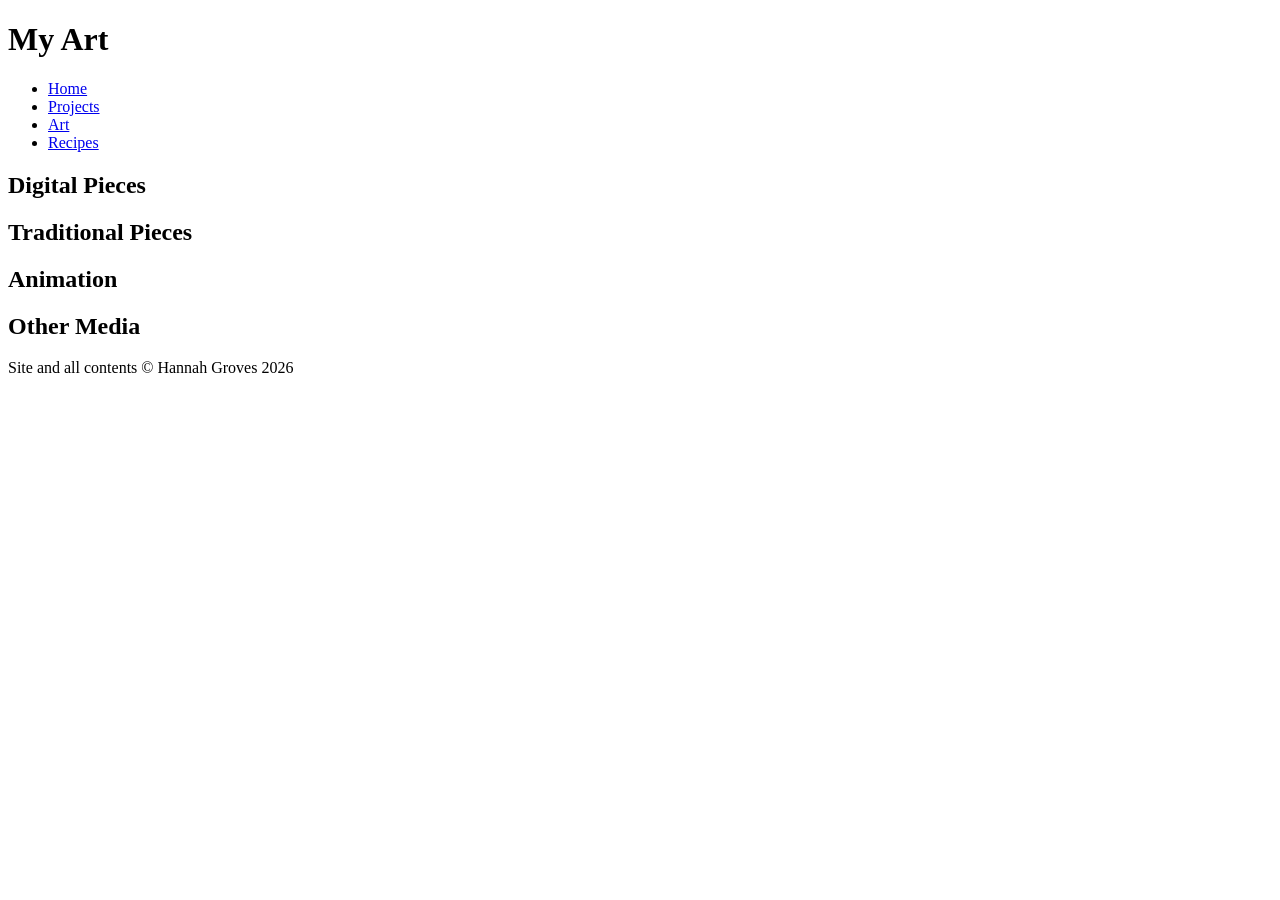
==== myart.html @ c8d2fdd6 "html basics all content necessary for the code-along" ====
<!DOCTYPE html>
<html lang="en">
<head>
    <meta charset="UTF-8">
    <meta name="viewport" content="width=device-width, initial-scale=1.0">
    <title>My Art</title>
</head>
<body>
    <header>
        <h1>My Art</h1>
    </header>
    <nav>
        <ul>
            <li><a href="index.html">Home</a></li>
            <li><a href="projects.html">Projects</a></li>
            <li><a href="myart.html">Art</a></li>
            <li><a href="recipes.html">Recipes</a></li>
        </ul>
    </nav>
    <main>
        <section>
            <h2>Digital Pieces</h2>
        </section>
        <section>
            <h2>Traditional Pieces</h2>
        </section>
        <section>
            <h2>Animation</h2>
        </section>
        <section>
            <h2>Other Media</h2>
        </section>
    </main>
    <aside>

    </aside>
    <footer>
        <p>Site and all contents &copy; Hannah Groves 2026</p>
    </footer>
</body>
</html>
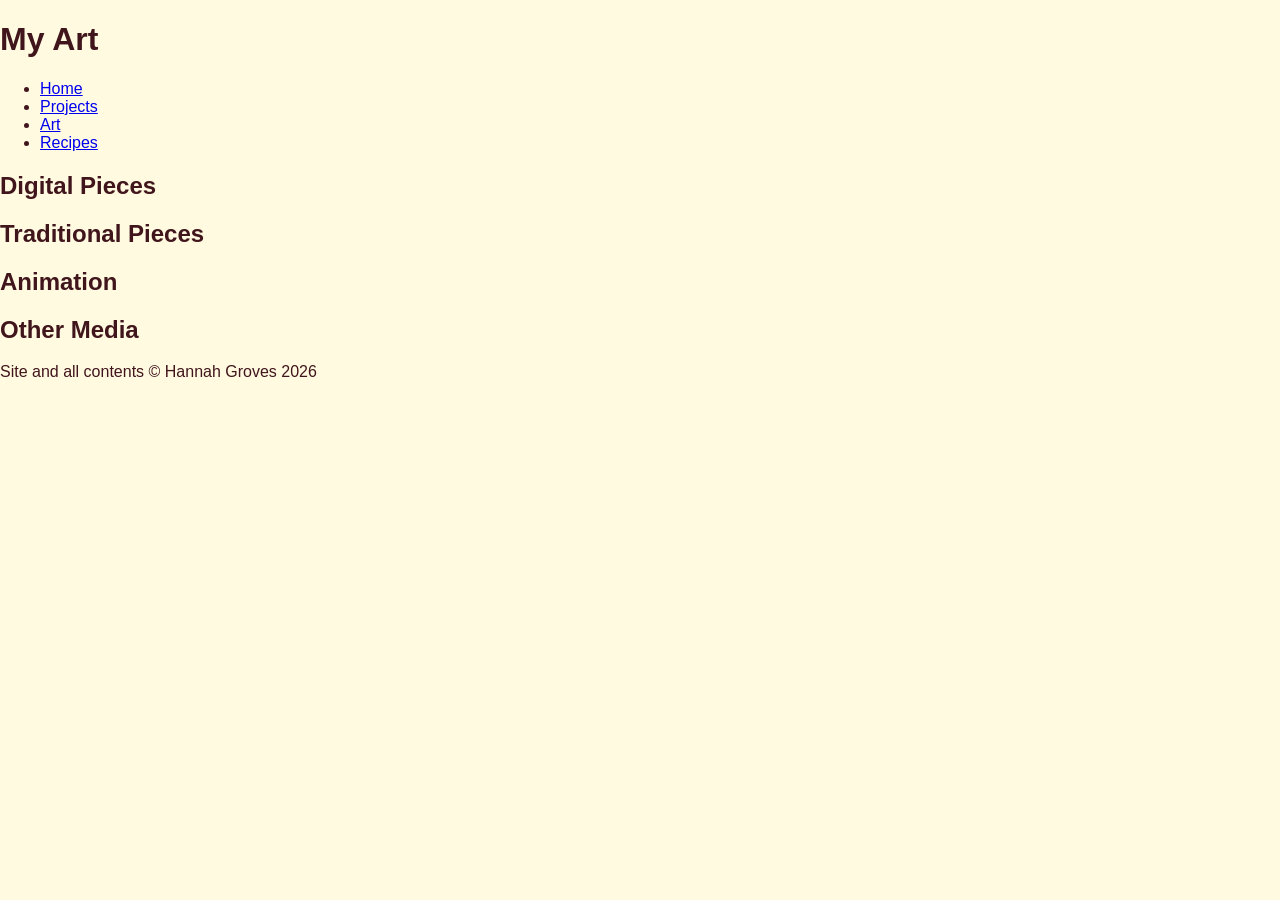
==== commit a2d24032: "Linked CSS and created README" ====
--- a/myart.html
+++ b/myart.html
@@ -3,6 +3,7 @@
 <head>
     <meta charset="UTF-8">
     <meta name="viewport" content="width=device-width, initial-scale=1.0">
+    <link rel="stylesheet" href="styles.css">
     <title>My Art</title>
 </head>
 <body>
--- a/styles.css
+++ b/styles.css
@@ -0,0 +1,16 @@
+/* CSS by Hannah Groves */
+/* Color palette
+#41151C
+#D3BBAF
+#FFFAE0
+#DFBED3
+#BEB37D
+*/
+
+body {
+    background-color: #FFFAE0;
+    font-family: 'Arial', sans-serif;
+    color: #41151C;
+    margin: 0;
+    padding: 0;
+}
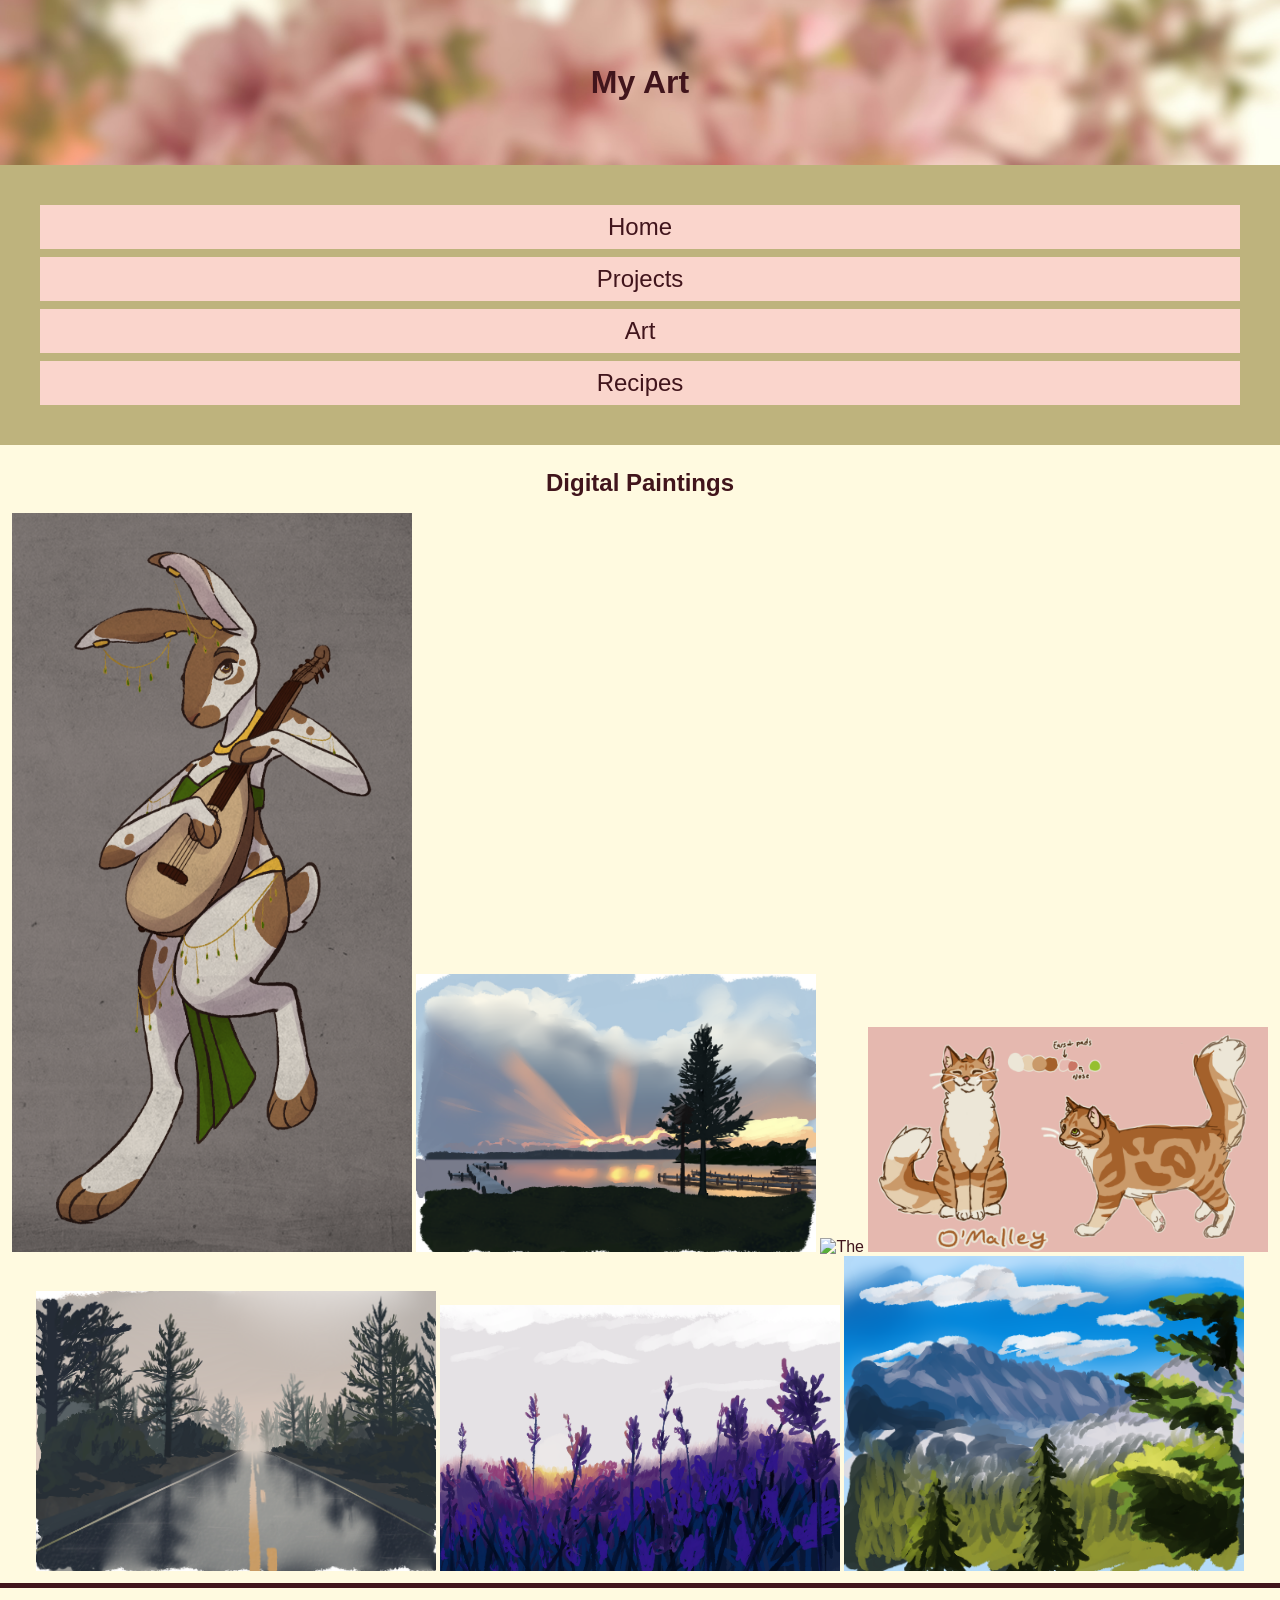
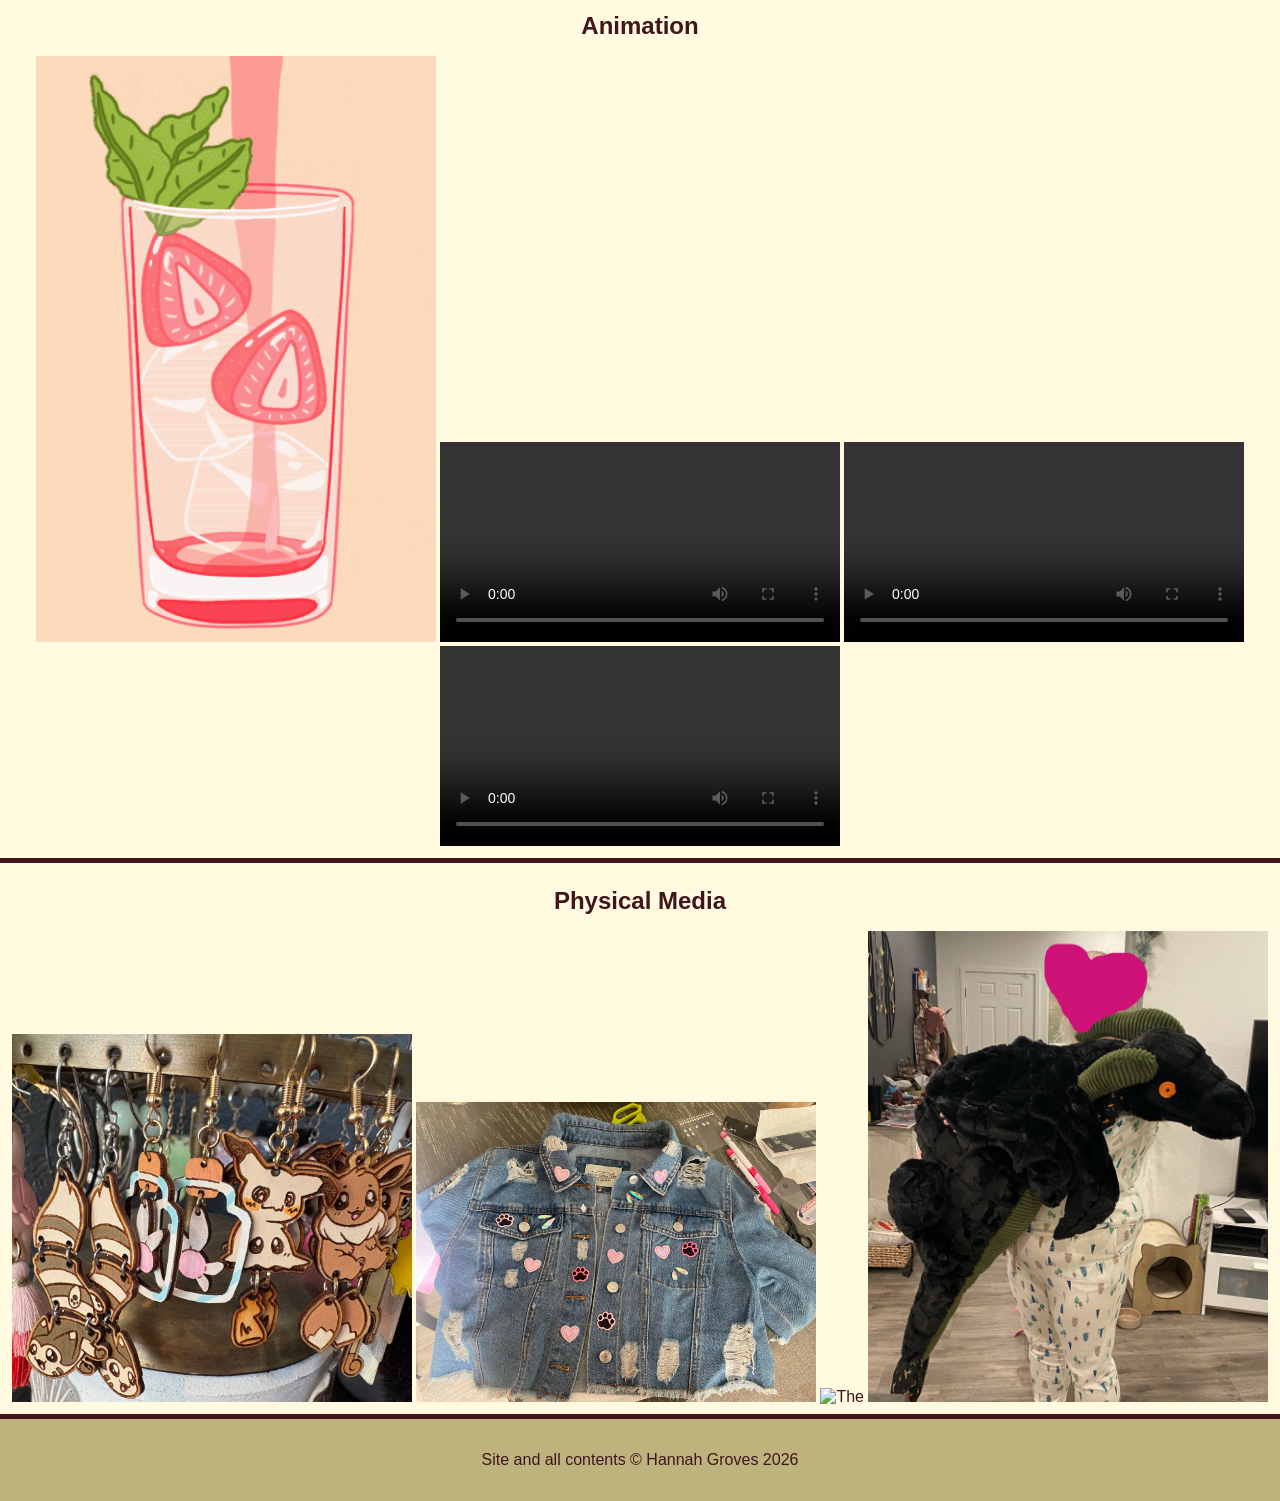
==== commit 35b65069: "Updated html and started css" ====
--- a/myart.html
+++ b/myart.html
@@ -20,16 +20,34 @@
     </nav>
     <main>
         <section>
-            <h2>Digital Pieces</h2>
-        </section>
-        <section>
-            <h2>Traditional Pieces</h2>
+            <h2>Digital Paintings</h2>
+            <div class="card-row">
+                <img src="assets/enrill.png" width="400" alt="The">
+                <img src="assets/lakeside.png" width="400" alt="The">
+                <img src="assets/mountain.png" width="400" alt="The">
+                <img src="assets/malley.png" width="400" alt="The">
+                <img src="assets/rainyroad.png" width="400" alt="The">
+                <img src="assets/lavender.png" width="400" alt="The">
+                <img src="assets/mountain2.png" width="400" alt="The">
+            </div>
         </section>
         <section>
             <h2>Animation</h2>
+            <div class="card-row">
+                <img src="assets/pour.webp" width="400" alt="The">
+                <video src="assets/Alter Ego.mp4" width="400" controls></video>
+                <video src="assets/portugal.mp4" width="400" controls></video>
+                <video src="assets/hit or miss.mp4" width="400" controls></video>
+            </div>
         </section>
         <section>
-            <h2>Other Media</h2>
+            <h2>Physical Media</h2>
+            <div class="card-row">
+                <img src="assets/earring.jpg" width="400" alt="The">
+                <img src="assets/puppy.jpg" width="400" alt="The">
+                <img src="assets/puppy2.jpg" width="400" alt="The">
+                <img src="assets/dragon.jpg" width="400" alt="The">
+            </div>
         </section>
     </main>
     <aside>
--- a/styles.css
+++ b/styles.css
@@ -1,16 +1,64 @@
-/* CSS by Hannah Groves */
+/* CSS written by Hannah Groves*/
+/* GLOBAL STYLES (MOBILE FIRST)*/
 /* Color palette
 #41151C
 #D3BBAF
 #FFFAE0
-#DFBED3
+#fad5cc
 #BEB37D
 */
+
+* {
+    margin: 0;
+    padding: 0; 
+}
 
 body {
     background-color: #FFFAE0;
     font-family: 'Arial', sans-serif;
     color: #41151C;
-    margin: 0;
-    padding: 0;
-}+    text-align: center;
+}
+
+header {
+    background-image: url('assets/plum.jpg');
+    background-size: 100%;
+    background-position:center;
+    padding: 4rem;
+}
+
+nav, footer {
+    background-color: #BEB37D;
+    padding: 2rem;
+}
+
+nav ul {
+  list-style: none;
+  font-size: 1.5em;
+}
+
+nav a {
+  text-decoration: none;
+  color: #41151C;
+  background-color: #fad5cc;
+  width: auto;
+  display: block;
+  padding: 0.5rem;
+  margin: 0.5rem;
+}
+
+h2 {
+    padding: 0.5rem;
+  margin: 0.5rem;
+}
+
+section {
+    padding: 0.5rem;
+    border-bottom: 5px solid #41151C;
+}
+
+section p {
+    padding: 1rem;
+    margin: 1rem;
+}
+
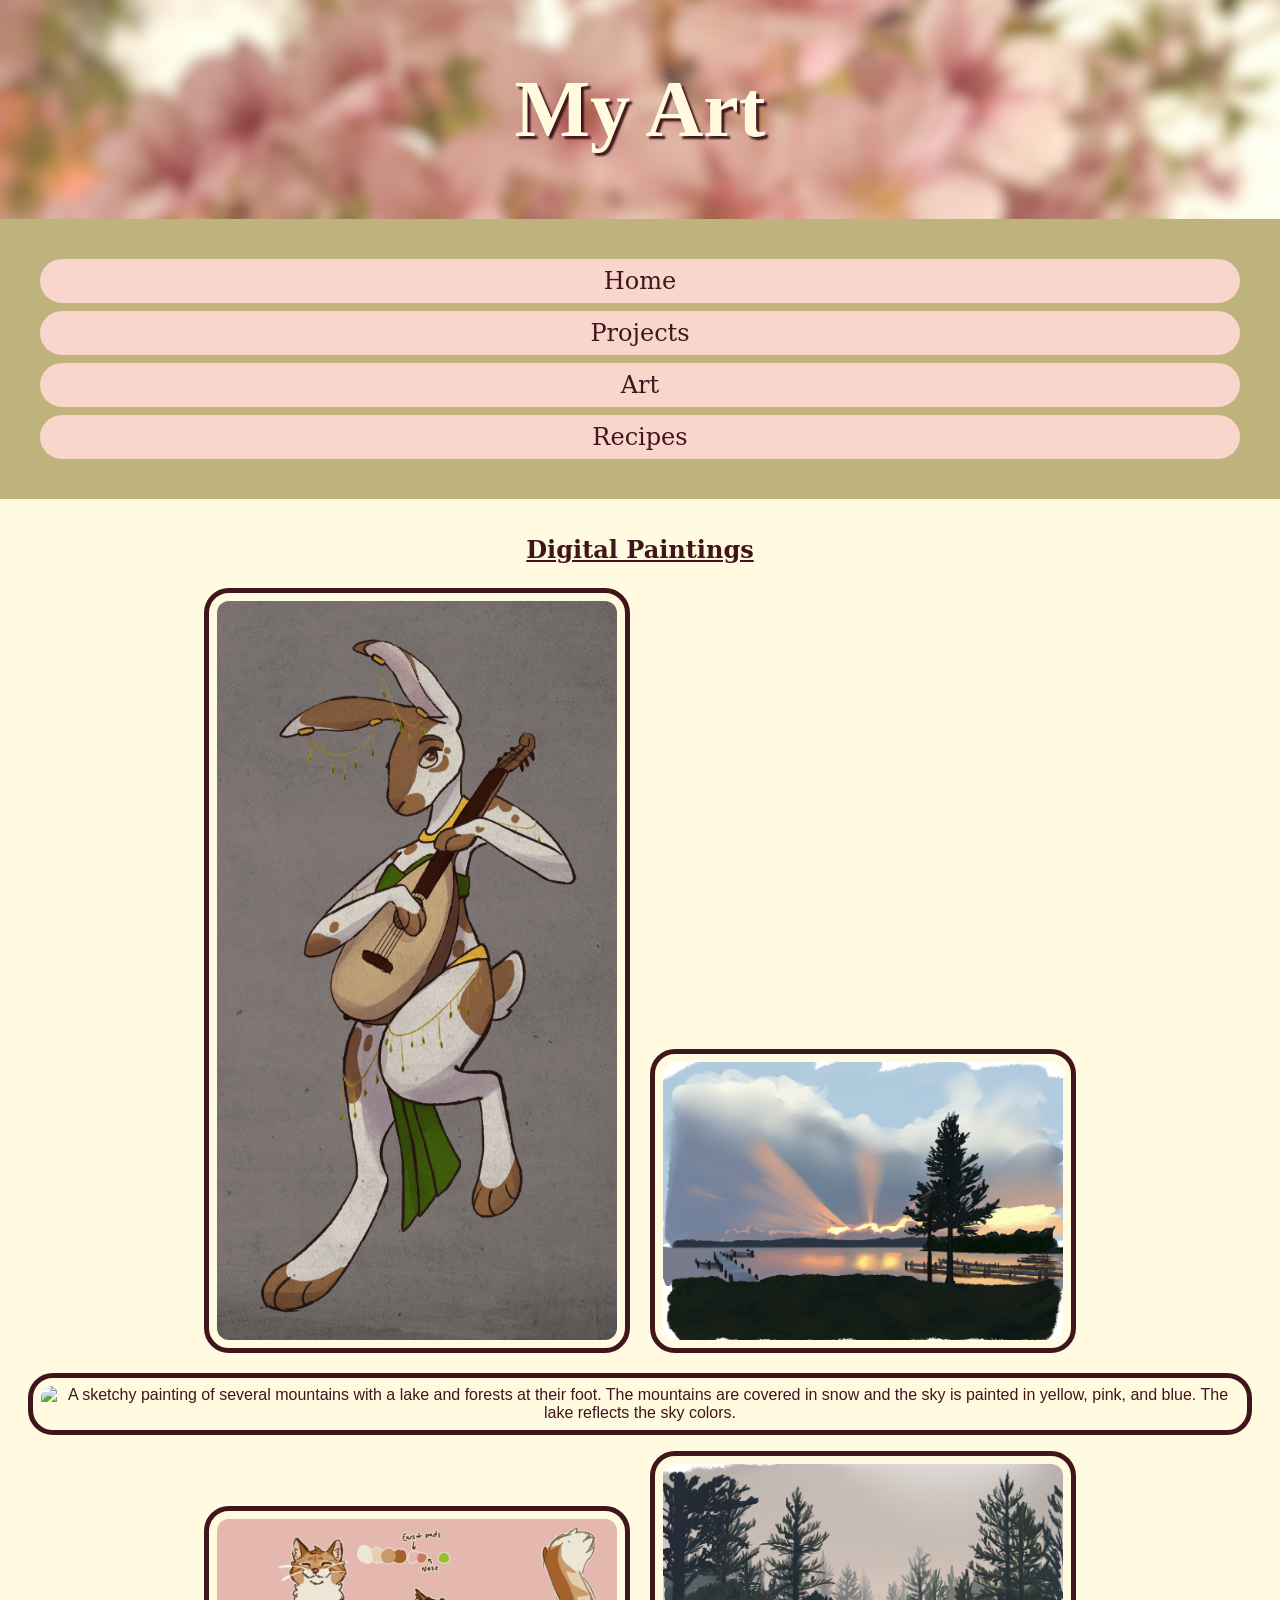
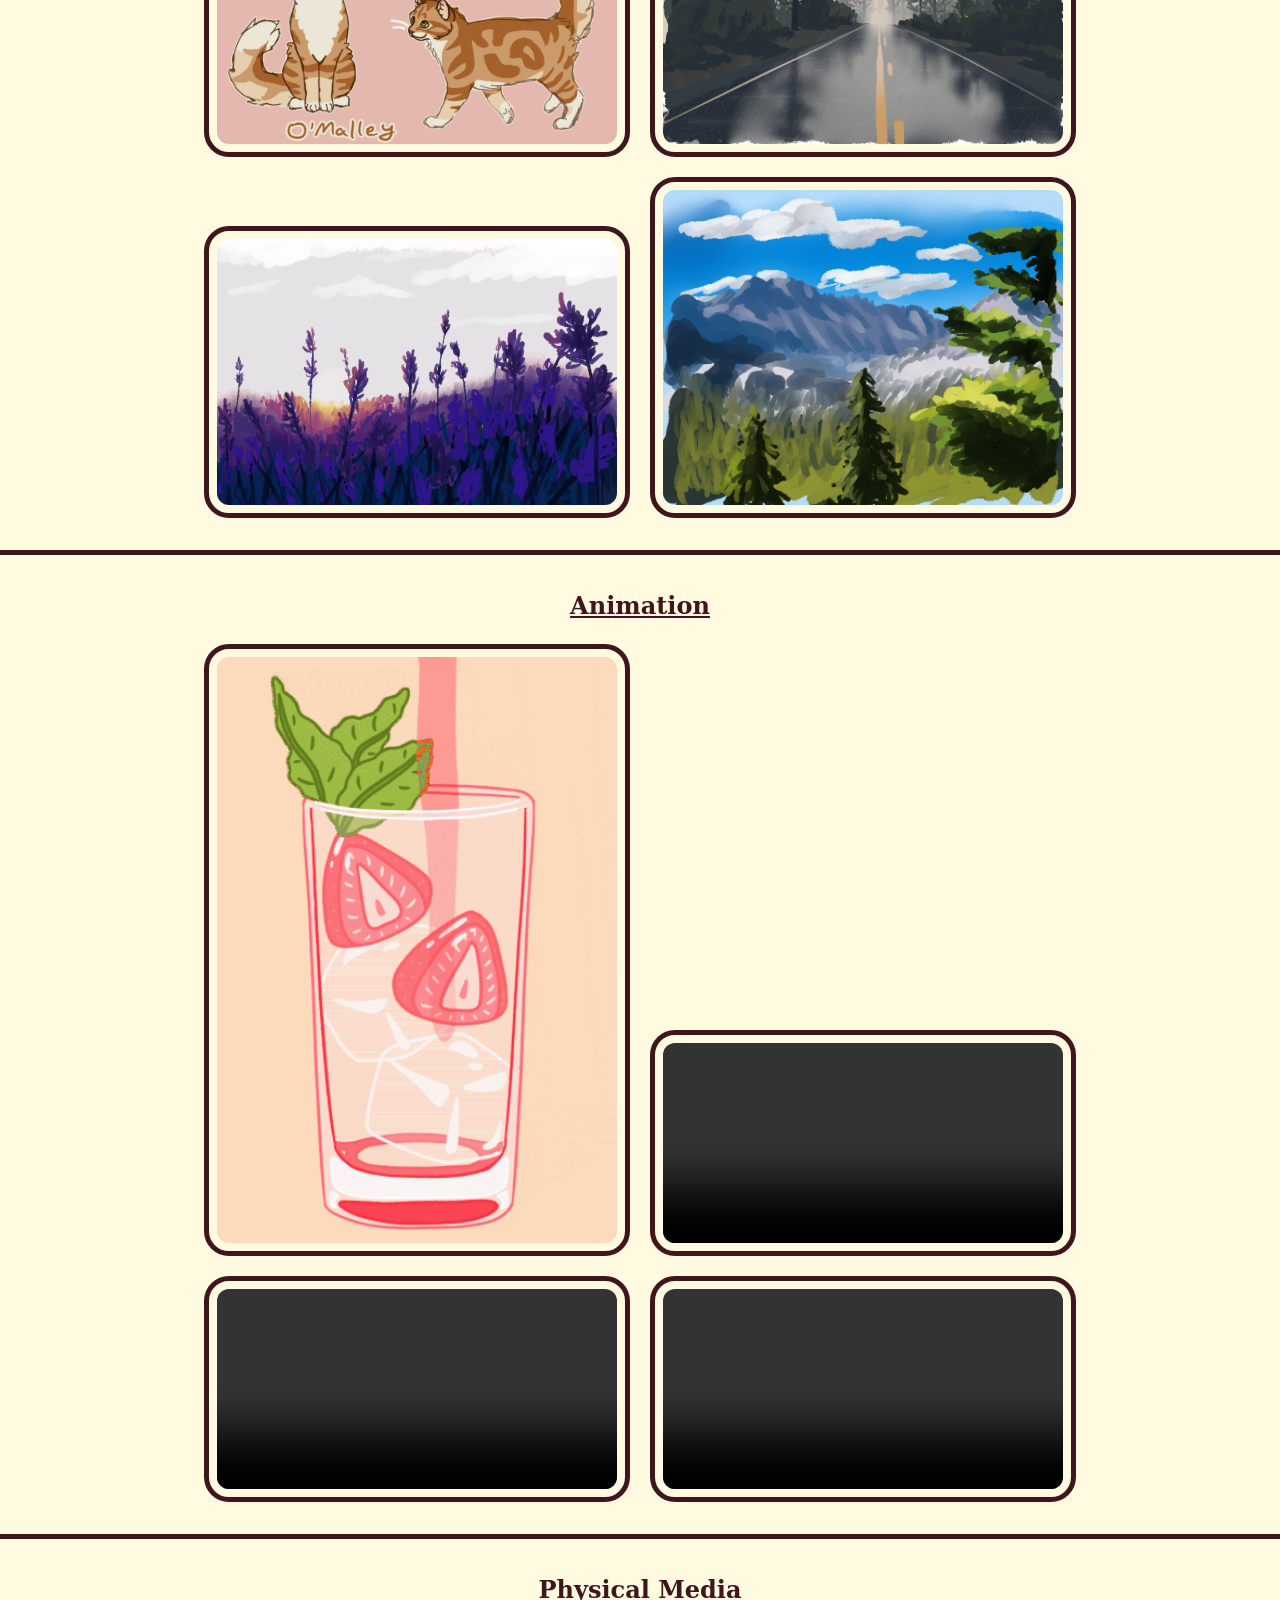
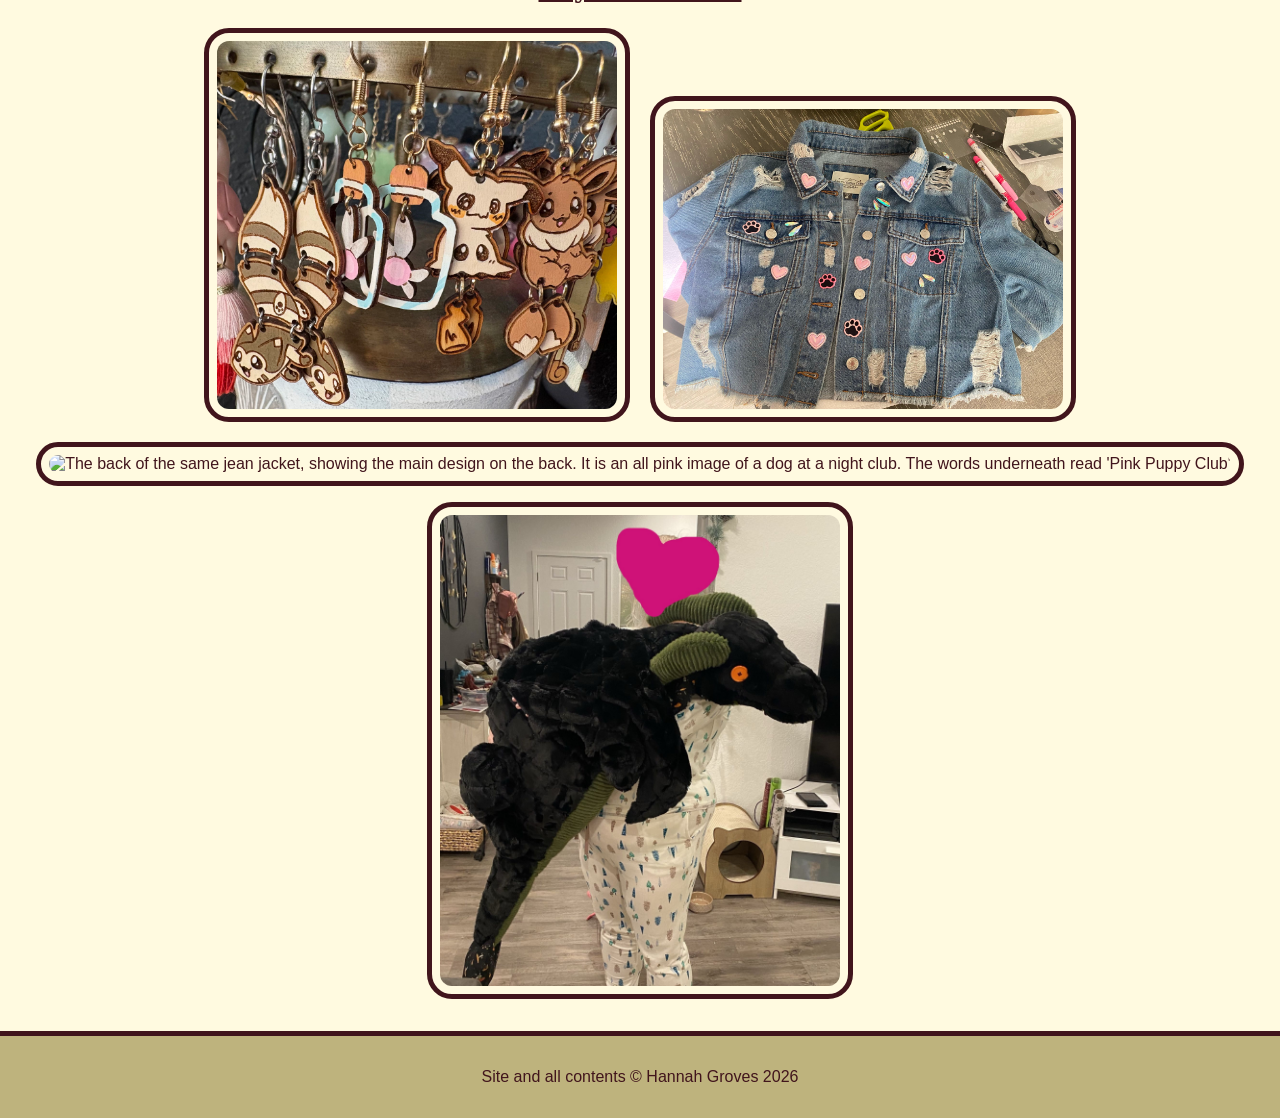
==== commit b8a90184: "Happy with mobile css and added alt text to all images" ====
--- a/myart.html
+++ b/myart.html
@@ -22,31 +22,31 @@
         <section>
             <h2>Digital Paintings</h2>
             <div class="card-row">
-                <img src="assets/enrill.png" width="400" alt="The">
-                <img src="assets/lakeside.png" width="400" alt="The">
-                <img src="assets/mountain.png" width="400" alt="The">
-                <img src="assets/malley.png" width="400" alt="The">
-                <img src="assets/rainyroad.png" width="400" alt="The">
-                <img src="assets/lavender.png" width="400" alt="The">
-                <img src="assets/mountain2.png" width="400" alt="The">
+                <img src="assets/enrill.png" width="400" alt="A rabbit bard from a DND game. She is brown and white, dressed sparsely in green cloth and gold jewlery, and holding a lute.">
+                <img src="assets/lakeside.png" width="400" alt="A sketchy painting of a lake at sunset. You can see several piers in the lake and the sillouette of pine trees in the foreground. There are pink rays from the setting sun peaking through the clouds.">
+                <img src="assets/mountain.png" width="400" alt="A sketchy painting of several mountains with a lake and forests at their foot. The mountains are covered in snow and the sky is painted in yellow, pink, and blue. The lake reflects the sky colors.">
+                <img src="assets/malley.png" width="400" alt="A reference sheet for a cat named O'Malley. He is a fluffy orange and white tabby with green eyes.">
+                <img src="assets/rainyroad.png" width="400" alt="A sketchy painting of a street going through a pine forest during a rainy day. The sky is grey and the trees are reflected in the wet pavement.">
+                <img src="assets/lavender.png" width="400" alt="A sketchy painting of a field of lavender at dawn. The camera is positioned low to better see some of the flowers close up. The flowers are various shades of purple and the sky is pale with a spot of yellow where the sun is rising.">
+                <img src="assets/mountain2.png" width="400" alt="A sketchy painting of a mountain range on a beautiful day. The peaks are grey with bright blue skies above. At the base of the mountains appears to be a forest and in the foreground are several pine trees.">
             </div>
         </section>
         <section>
             <h2>Animation</h2>
             <div class="card-row">
-                <img src="assets/pour.webp" width="400" alt="The">
-                <video src="assets/Alter Ego.mp4" width="400" controls></video>
-                <video src="assets/portugal.mp4" width="400" controls></video>
-                <video src="assets/hit or miss.mp4" width="400" controls></video>
+                <img src="assets/pour.webp" width="400" alt="A gif depicting three fruity drinks. Each glass has ice cubes and fruit in it while an animation of liquid pours into them. The first drink is strawberry and mint with pink liquid. The second is cherry and pineapple with peachy liquid. The last is tangerine slices with orange liquid.">
+                <video src="assets/AlterEgo.mp4" width="400" alt="A video of two dnd characters falling through the sky. They change poses in time to the music." controls></video>
+                <video src="assets/portugal.mp4" width="400" alt="A video of an animal character running in time to the music. Partway through, wings appear on their back." controls></video>
+                <video src="assets/hitormiss.mp4" width="400" alt="A video of a Splatoon player character posing and singing along to the song." controls></video>
             </div>
         </section>
         <section>
             <h2>Physical Media</h2>
             <div class="card-row">
-                <img src="assets/earring.jpg" width="400" alt="The">
-                <img src="assets/puppy.jpg" width="400" alt="The">
-                <img src="assets/puppy2.jpg" width="400" alt="The">
-                <img src="assets/dragon.jpg" width="400" alt="The">
+                <img src="assets/earring.jpg" width="400" alt="A close up of several pairs of handmade earrings. They are made of wood with metal hooks and depict several popular video game characters.">
+                <img src="assets/puppy.jpg" width="400" alt="The front of a jean jacket that has been embroidered and decorated with many pink hearts, paw prints, and droplet shaped jewels.">
+                <img src="assets/puppy2.jpg" width="400" alt="The back of the same jean jacket, showing the main design on the back. It is an all pink image of a dog at a night club. The words underneath read 'Pink Puppy Club'">
+                <img src="assets/dragon.jpg" width="400" alt="A gigantic plush dragon being held up by a person. It is made with black and green faux fur fabric with orange button eyes. The dragon is as big as the person holding it.">
             </div>
         </section>
     </main>
--- a/styles.css
+++ b/styles.css
@@ -11,6 +11,12 @@
 * {
     margin: 0;
     padding: 0; 
+}
+
+@font-face {
+    font-family: 'Fayette'; 
+    src: url('assets/fayette.ttf'); 
+    /*learned adding fonts at https://stackoverflow.com/questions/12144000/using-custom-fonts-using-css*/
 }
 
 body {
@@ -27,6 +33,13 @@
     padding: 4rem;
 }
 
+h1{
+  font-size: 5em;
+  font-family: 'Fayette';
+  color: #FFFAE0;
+  text-shadow: 3px 3px 2px #41151C;
+}
+
 nav, footer {
     background-color: #BEB37D;
     padding: 2rem;
@@ -35,6 +48,7 @@
 nav ul {
   list-style: none;
   font-size: 1.5em;
+  font-family: 'serif';
 }
 
 nav a {
@@ -45,15 +59,24 @@
   display: block;
   padding: 0.5rem;
   margin: 0.5rem;
+  border-radius: 25px;
+  /*learned border radius at https://www.w3schools.com/css/css3_borders.asp*/
+}
+
+nav a:hover {
+  background-color: #41151C;
+  color: #fad5cc;
 }
 
 h2 {
-    padding: 0.5rem;
+  padding: 0.5rem;
   margin: 0.5rem;
+  text-decoration: underline;
+  font-family: 'serif';
 }
 
 section {
-    padding: 0.5rem;
+    padding: 1.25rem;
     border-bottom: 5px solid #41151C;
 }
 
@@ -62,3 +85,22 @@
     margin: 1rem;
 }
 
+p a {
+    color: #BEB37D;
+    text-decoration: underline;
+}
+
+p a:hover {
+    color: #D3BBAF;
+    text-decoration: none;
+}
+
+img, video {
+    max-width: 100%;
+    height: auto;
+    border-radius: 25px;
+    border: 5px solid #41151C;
+    padding: .5rem;
+    margin: .5rem;
+}
+
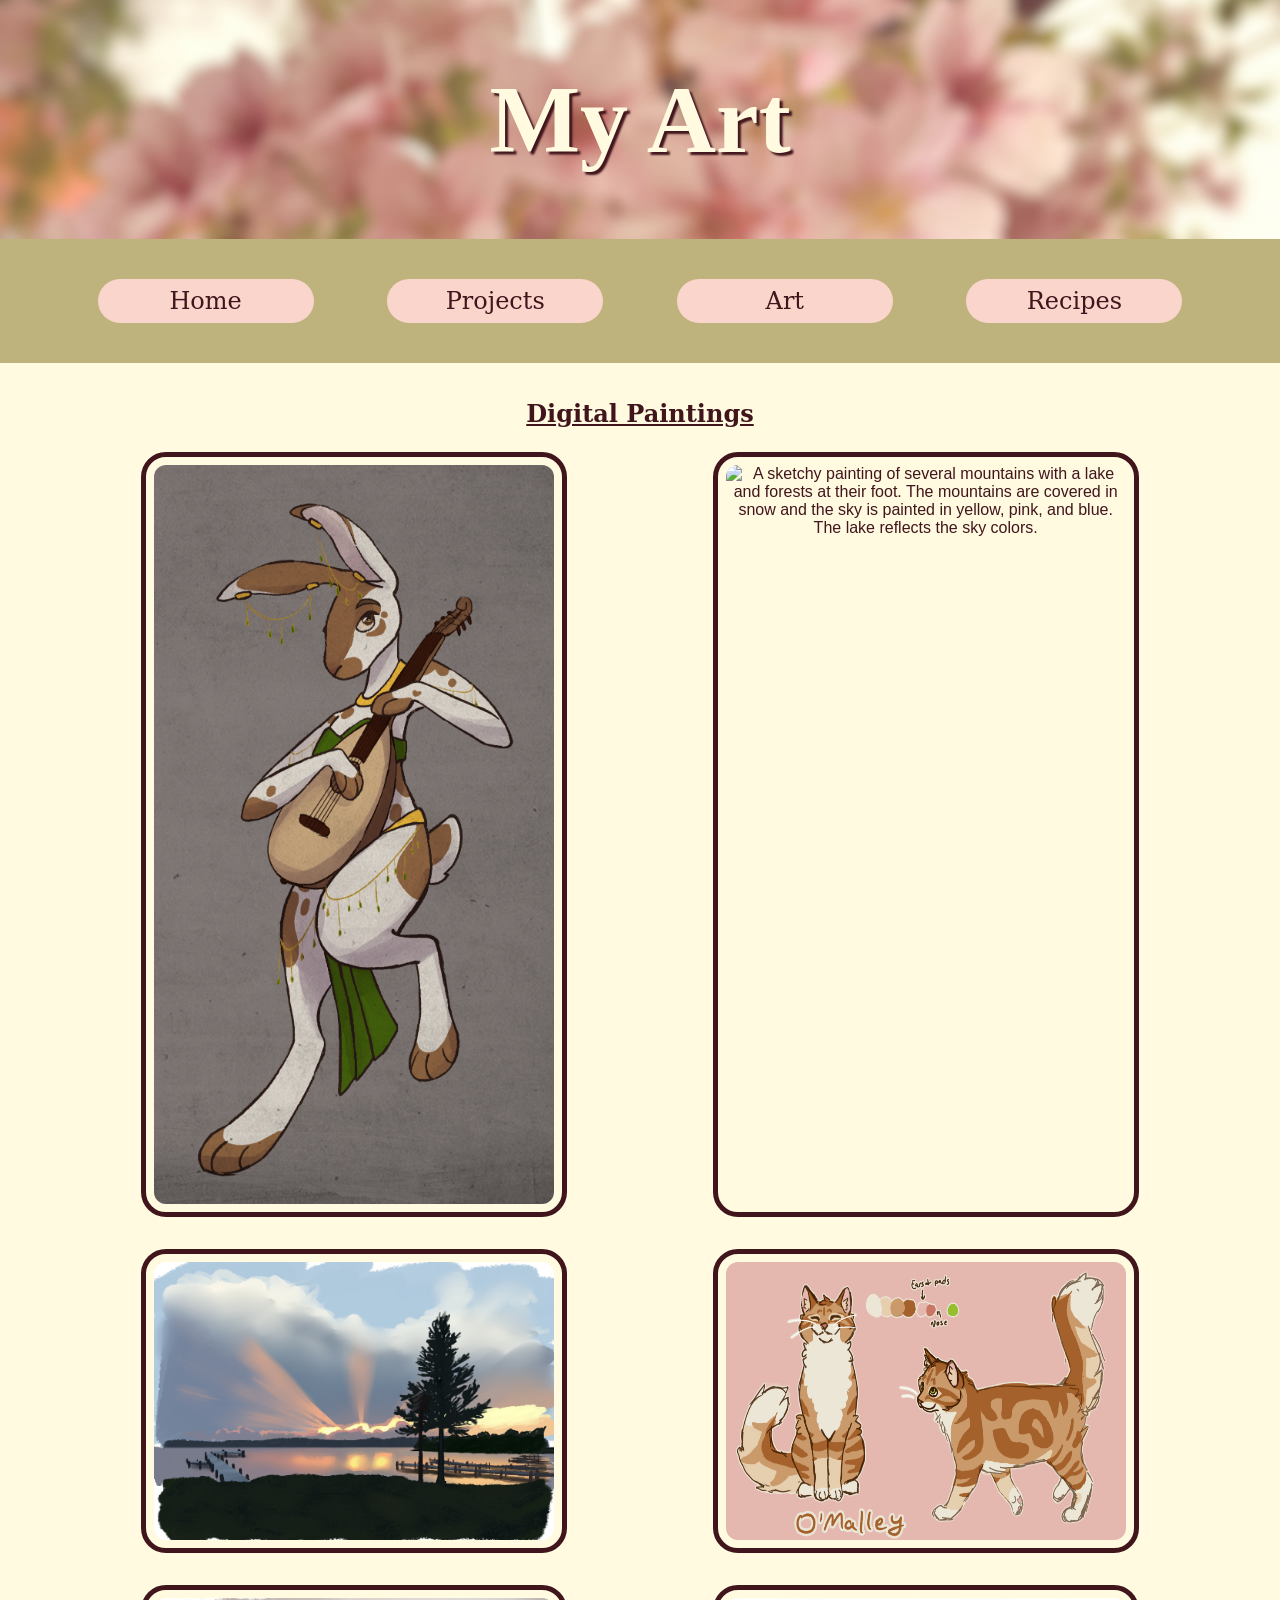
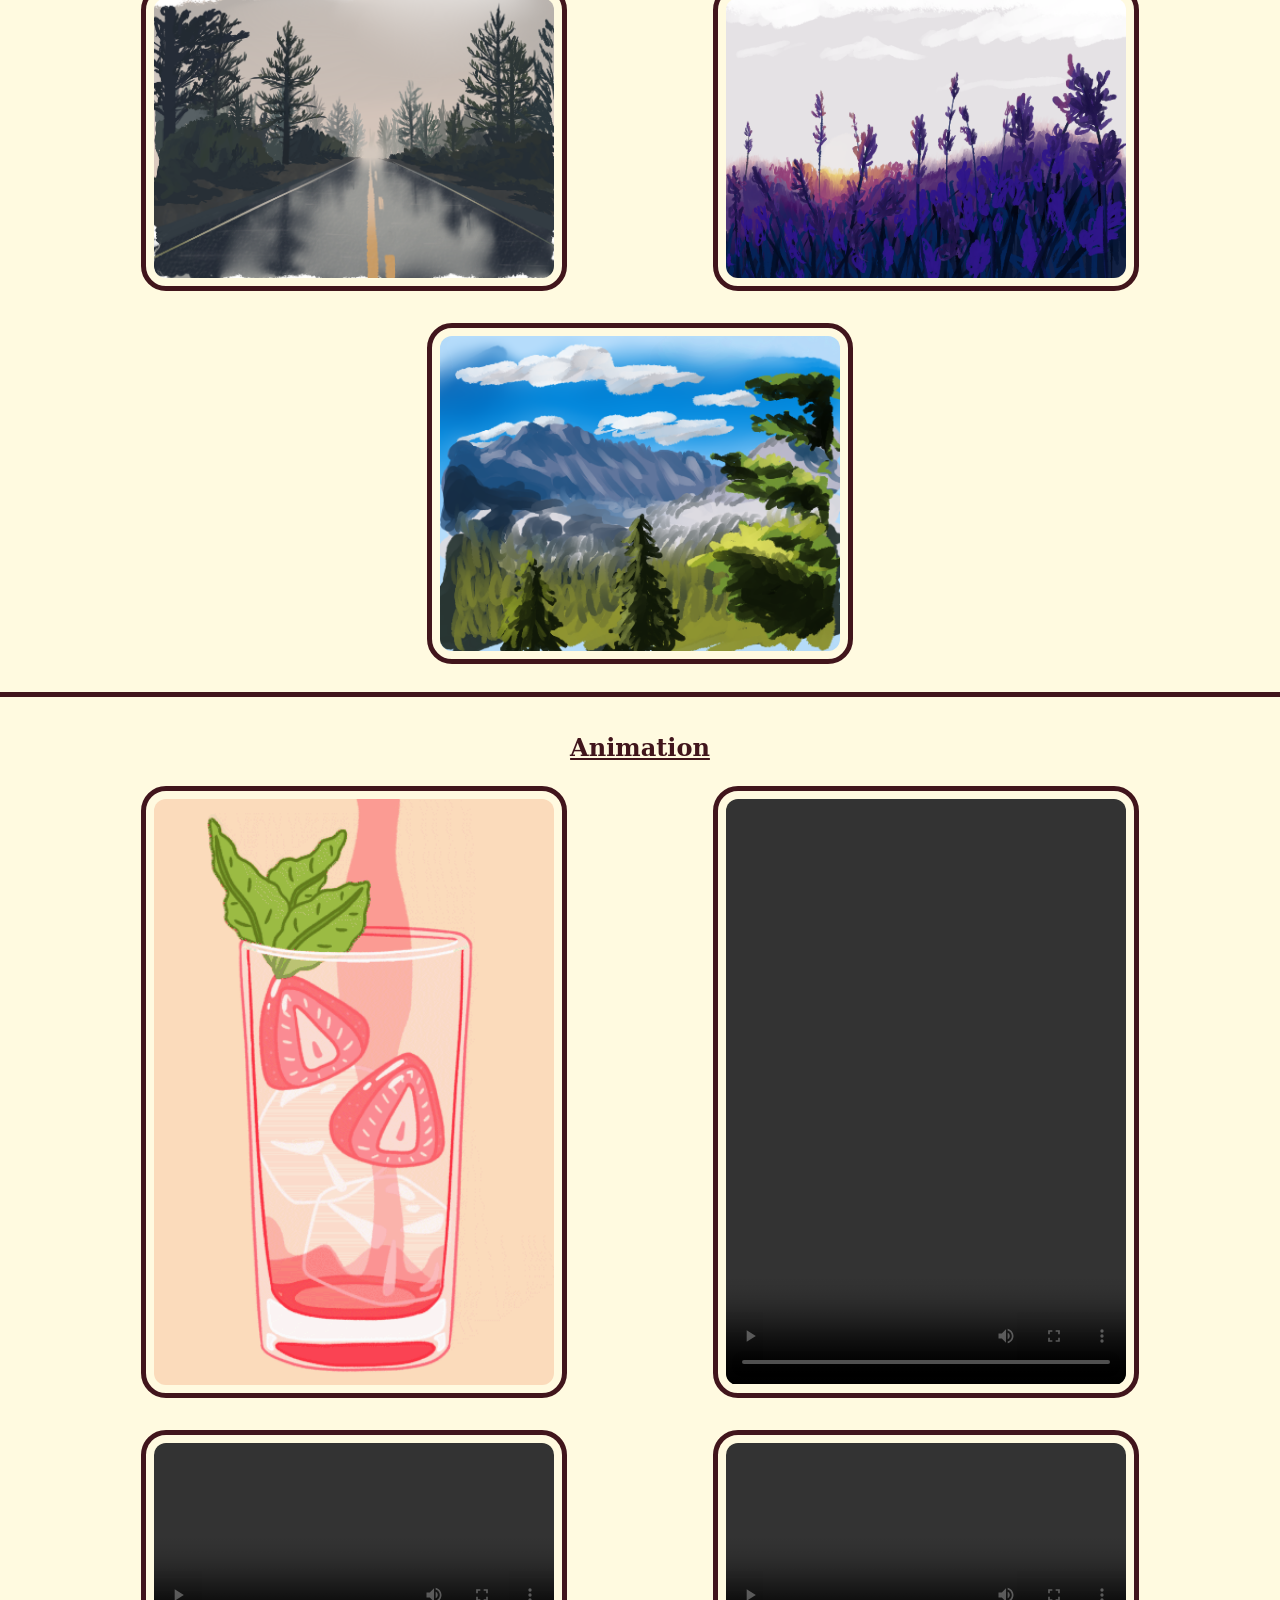
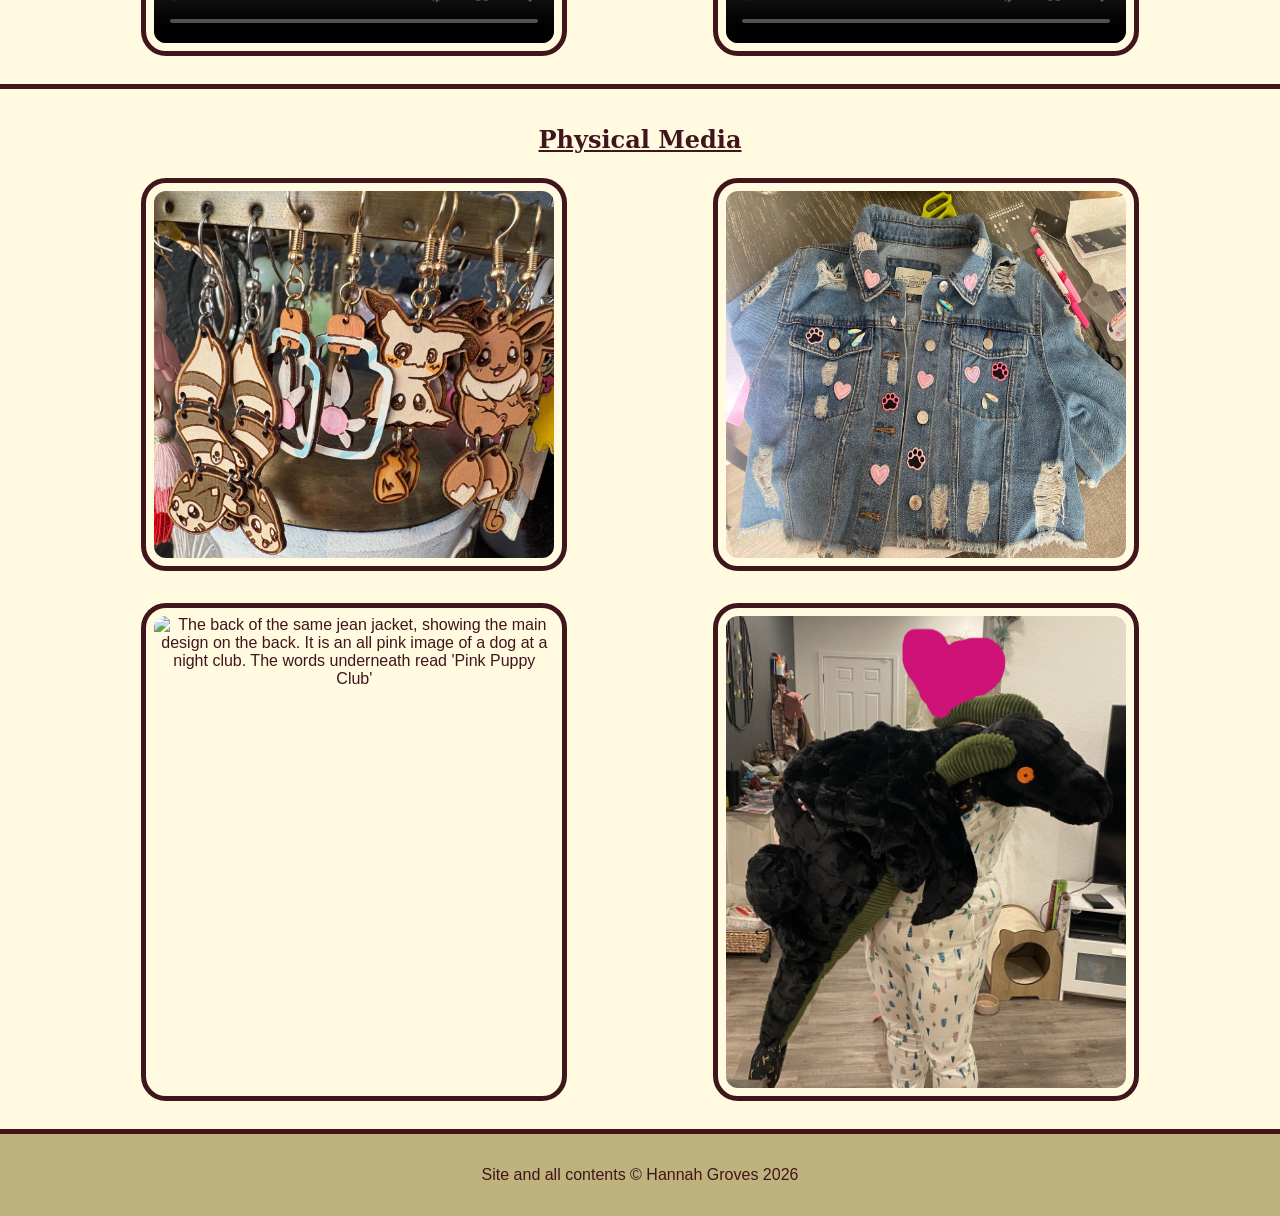
==== commit acd8bb48: "created larger screen css" ====
--- a/myart.html
+++ b/myart.html
@@ -22,9 +22,9 @@
         <section>
             <h2>Digital Paintings</h2>
             <div class="card-row">
-                <img src="assets/enrill.png" width="400" alt="A rabbit bard from a DND game. She is brown and white, dressed sparsely in green cloth and gold jewlery, and holding a lute.">
-                <img src="assets/lakeside.png" width="400" alt="A sketchy painting of a lake at sunset. You can see several piers in the lake and the sillouette of pine trees in the foreground. There are pink rays from the setting sun peaking through the clouds.">
+                <img src="assets/enrill.png" width="400" alt="A rabbit bard from a DND game. She is brown and white, dressed sparsely in green cloth and gold jewelry, and holding a lute.">
                 <img src="assets/mountain.png" width="400" alt="A sketchy painting of several mountains with a lake and forests at their foot. The mountains are covered in snow and the sky is painted in yellow, pink, and blue. The lake reflects the sky colors.">
+                <img src="assets/lakeside.png" width="400" alt="A sketchy painting of a lake at sunset. You can see several piers in the lake and the silhouette of pine trees in the foreground. There are pink rays from the setting sun peaking through the clouds.">
                 <img src="assets/malley.png" width="400" alt="A reference sheet for a cat named O'Malley. He is a fluffy orange and white tabby with green eyes.">
                 <img src="assets/rainyroad.png" width="400" alt="A sketchy painting of a street going through a pine forest during a rainy day. The sky is grey and the trees are reflected in the wet pavement.">
                 <img src="assets/lavender.png" width="400" alt="A sketchy painting of a field of lavender at dawn. The camera is positioned low to better see some of the flowers close up. The flowers are various shades of purple and the sky is pale with a spot of yellow where the sun is rising.">
--- a/styles.css
+++ b/styles.css
@@ -20,6 +20,7 @@
 }
 
 body {
+    display: grid;
     background-color: #FFFAE0;
     font-family: 'Arial', sans-serif;
     color: #41151C;
@@ -34,7 +35,7 @@
 }
 
 h1{
-  font-size: 5em;
+  font-size: 6em;
   font-family: 'Fayette';
   color: #FFFAE0;
   text-shadow: 3px 3px 2px #41151C;
@@ -69,6 +70,7 @@
 }
 
 h2 {
+    font-size: 1.5em;
   padding: 0.5rem;
   margin: 0.5rem;
   text-decoration: underline;
@@ -104,3 +106,36 @@
     margin: .5rem;
 }
 
+
+
+@media screen and (min-width: 1000px) {
+    body {
+        display: flex;
+        flex-direction: column;
+    }
+
+    nav ul {
+        display: flex;
+        justify-content: space-evenly;
+    }
+
+    nav a {
+        width: 200px;
+    }
+
+    header, nav, footer {
+        grid-column: 1/3;
+        text-align: center;
+    }
+
+    .card-row {
+        display: flex;
+        justify-content: space-evenly;
+        gap: 1rem;
+        flex-wrap: wrap;
+    }
+
+    .card-row > section {
+         flex: 1 1rem;
+    }
+}
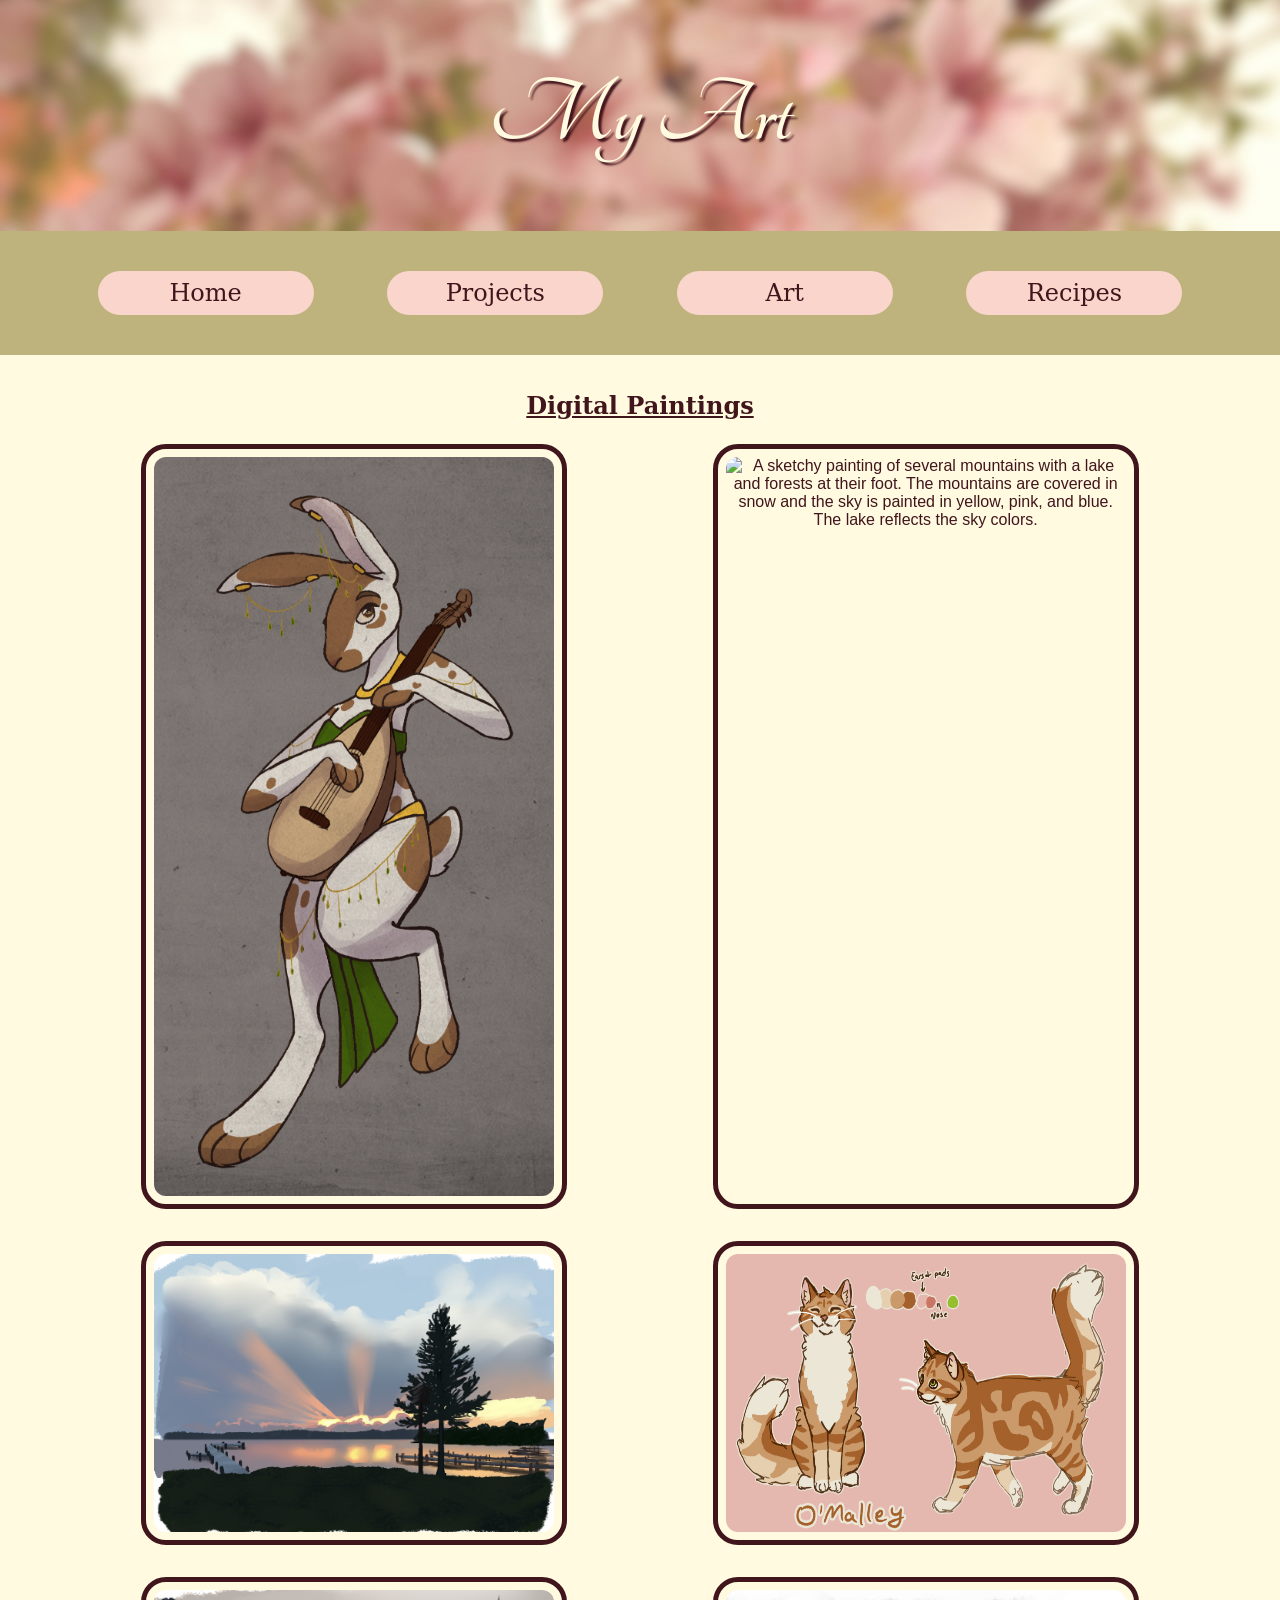
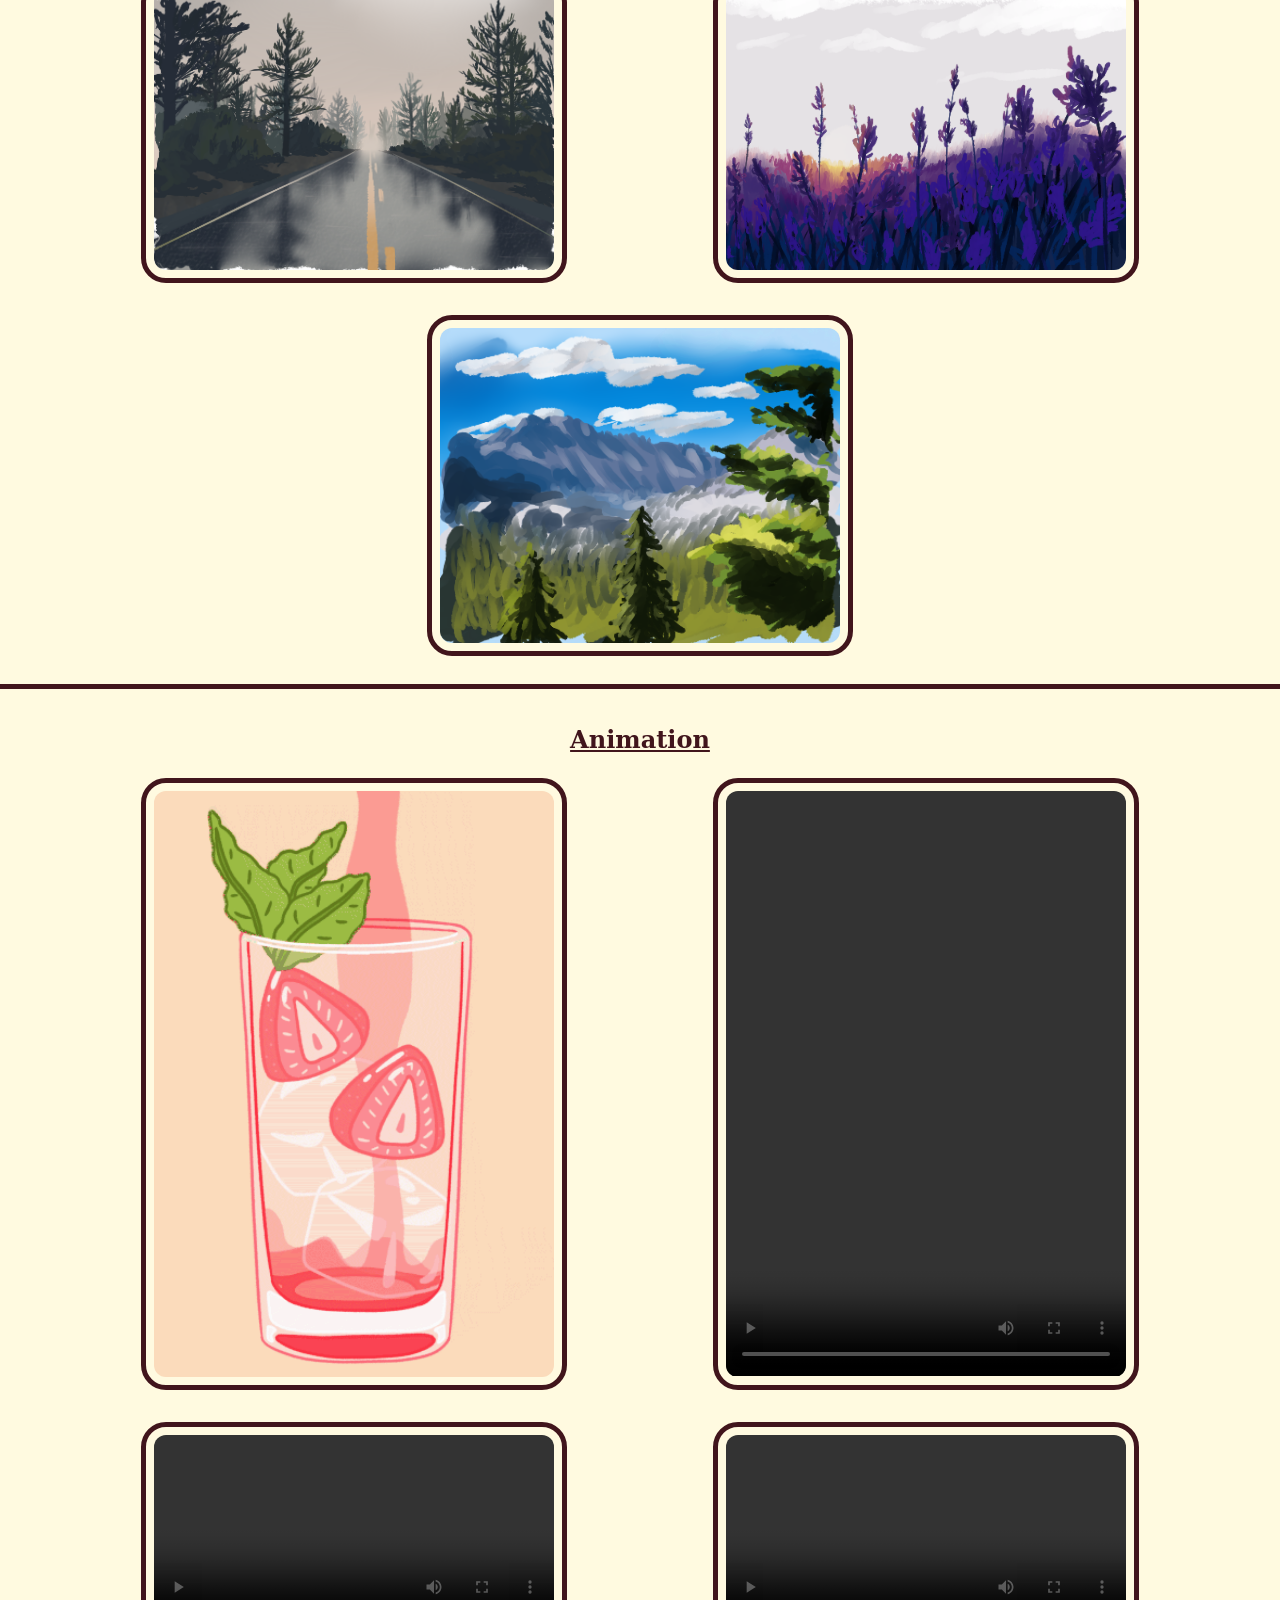
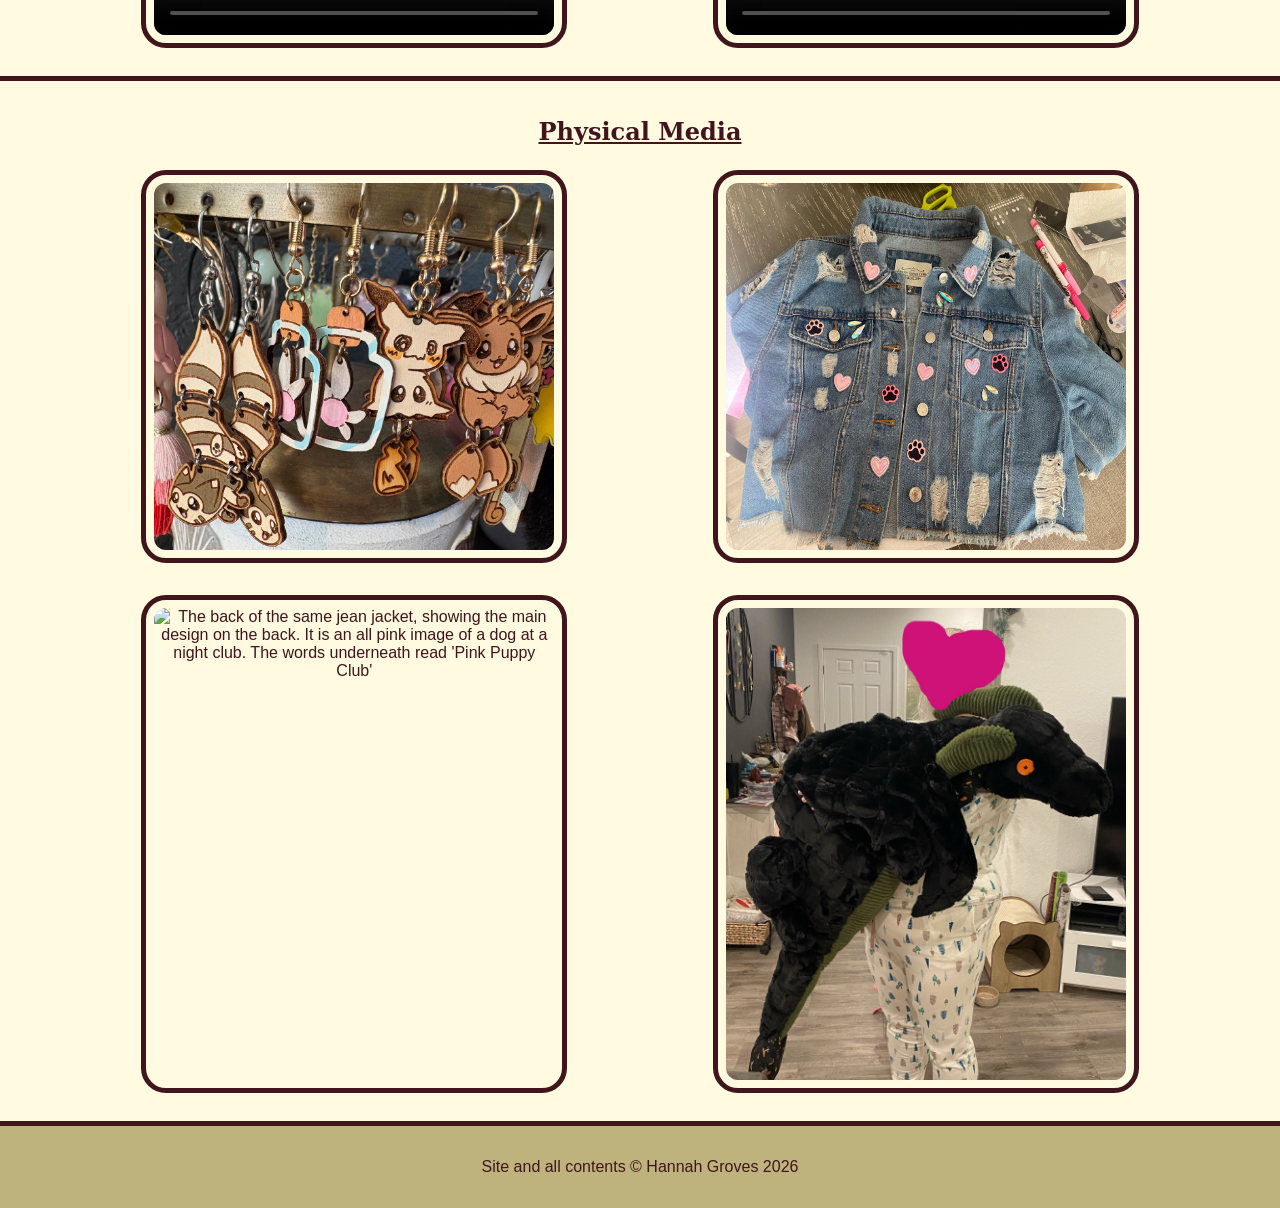
==== commit 8be315af: "Fixed font not appearing" ====
--- a/myart.html
+++ b/myart.html
@@ -4,6 +4,9 @@
     <meta charset="UTF-8">
     <meta name="viewport" content="width=device-width, initial-scale=1.0">
     <link rel="stylesheet" href="styles.css">
+    <link rel="preconnect" href="https://fonts.googleapis.com">
+    <link rel="preconnect" href="https://fonts.gstatic.com" crossorigin>
+    <link href="https://fonts.googleapis.com/css2?family=Tangerine:wght@400;700&display=swap" rel="stylesheet"> 
     <title>My Art</title>
 </head>
 <body>
--- a/styles.css
+++ b/styles.css
@@ -13,11 +13,19 @@
     padding: 0; 
 }
 
-@font-face {
-    font-family: 'Fayette'; 
-    src: url('assets/fayette.ttf'); 
+.tangerine-regular {
+  font-family: "Tangerine", cursive;
+  font-weight: 400;
+  font-style: normal;
+}
+
+.tangerine-bold {
+  font-family: "Tangerine", cursive;
+  font-weight: 700;
+  font-style: normal;
+}
     /*learned adding fonts at https://stackoverflow.com/questions/12144000/using-custom-fonts-using-css*/
-}
+
 
 body {
     display: grid;
@@ -36,7 +44,7 @@
 
 h1{
   font-size: 6em;
-  font-family: 'Fayette';
+  font-family: 'Tangerine', cursive;
   color: #FFFAE0;
   text-shadow: 3px 3px 2px #41151C;
 }
